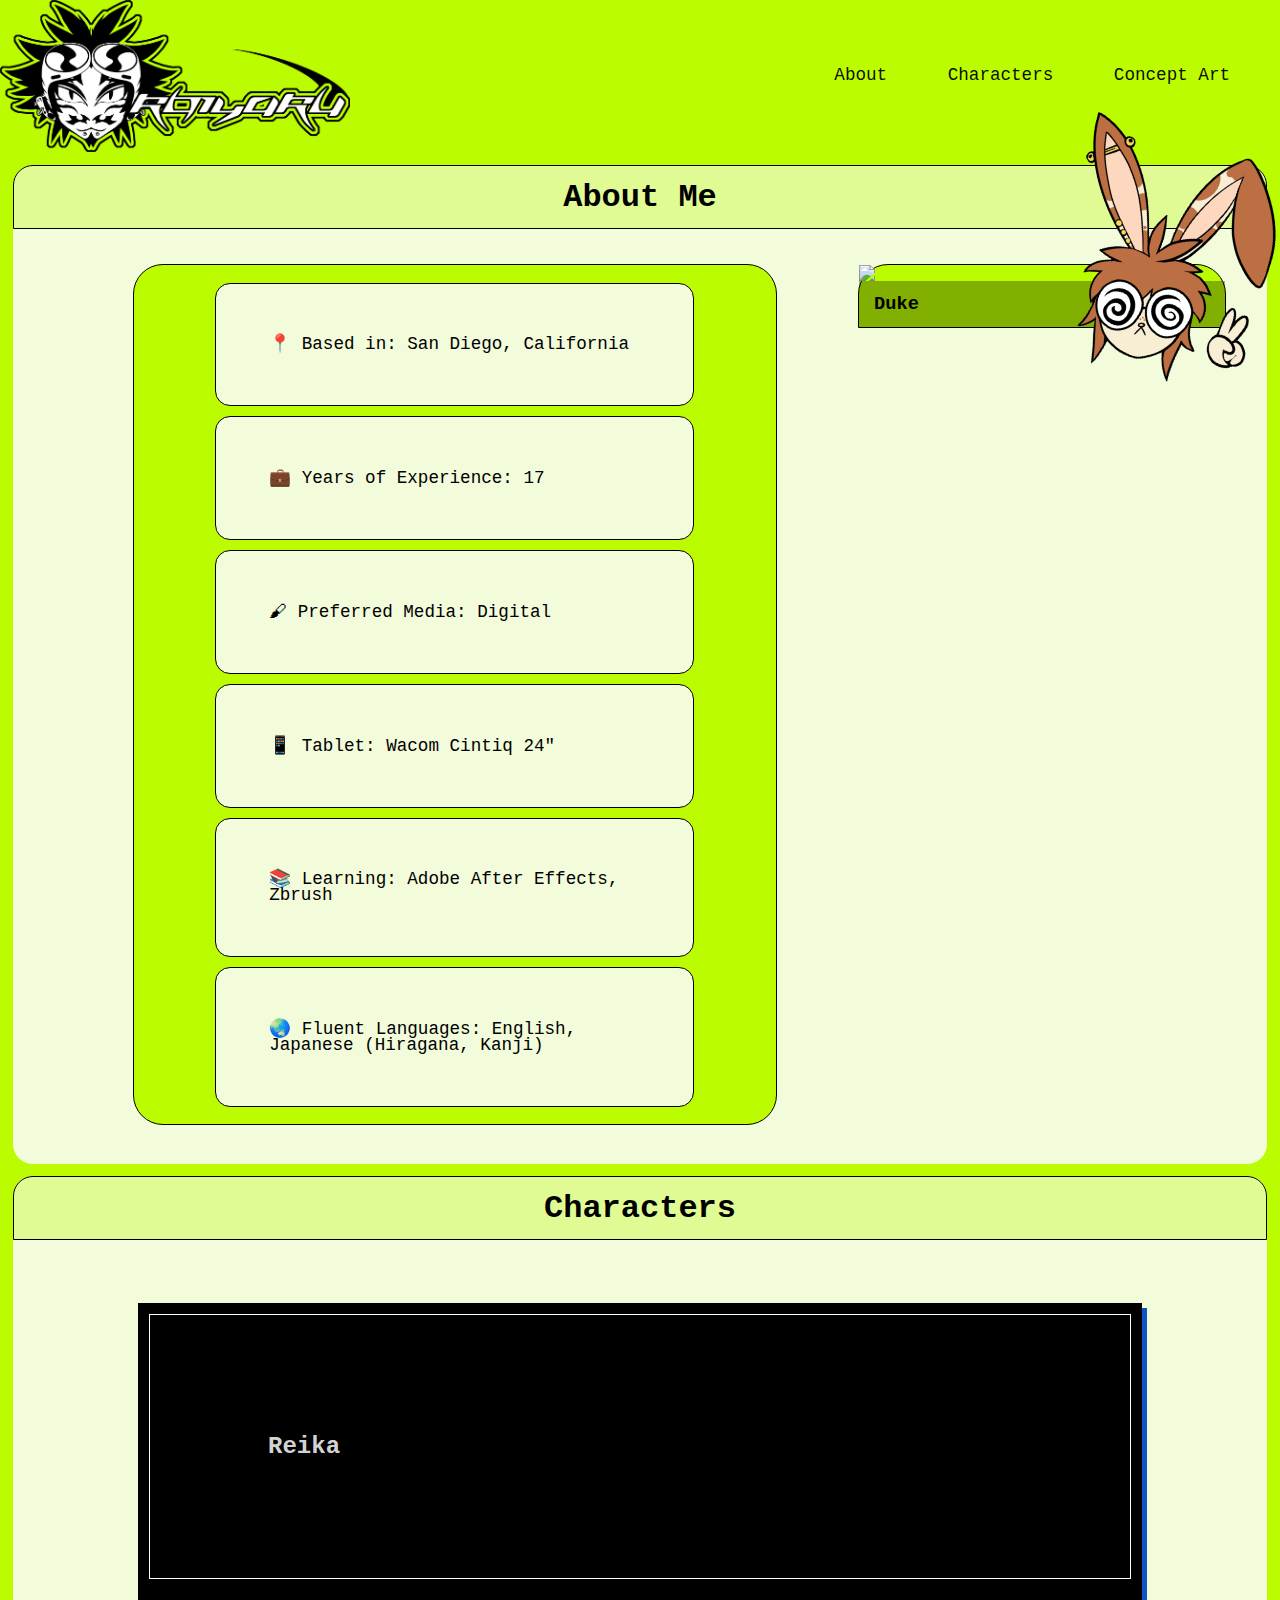
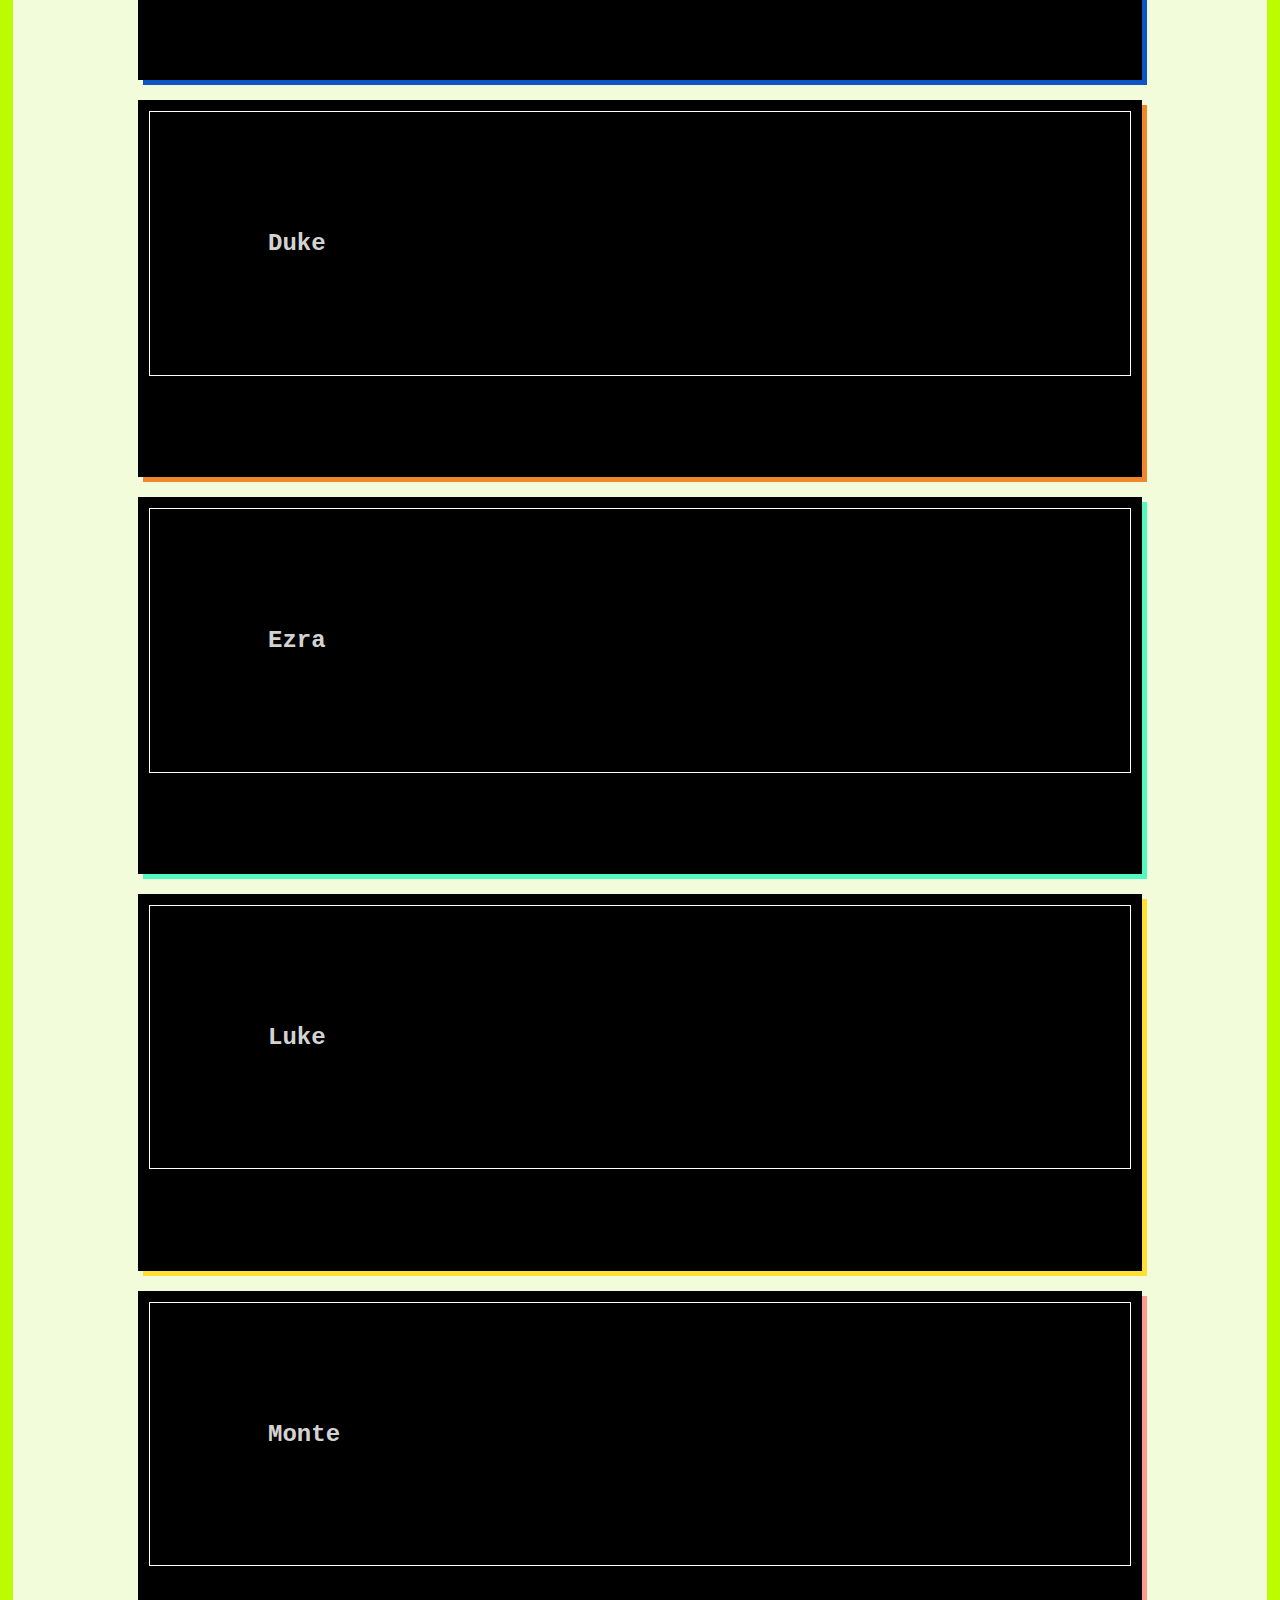
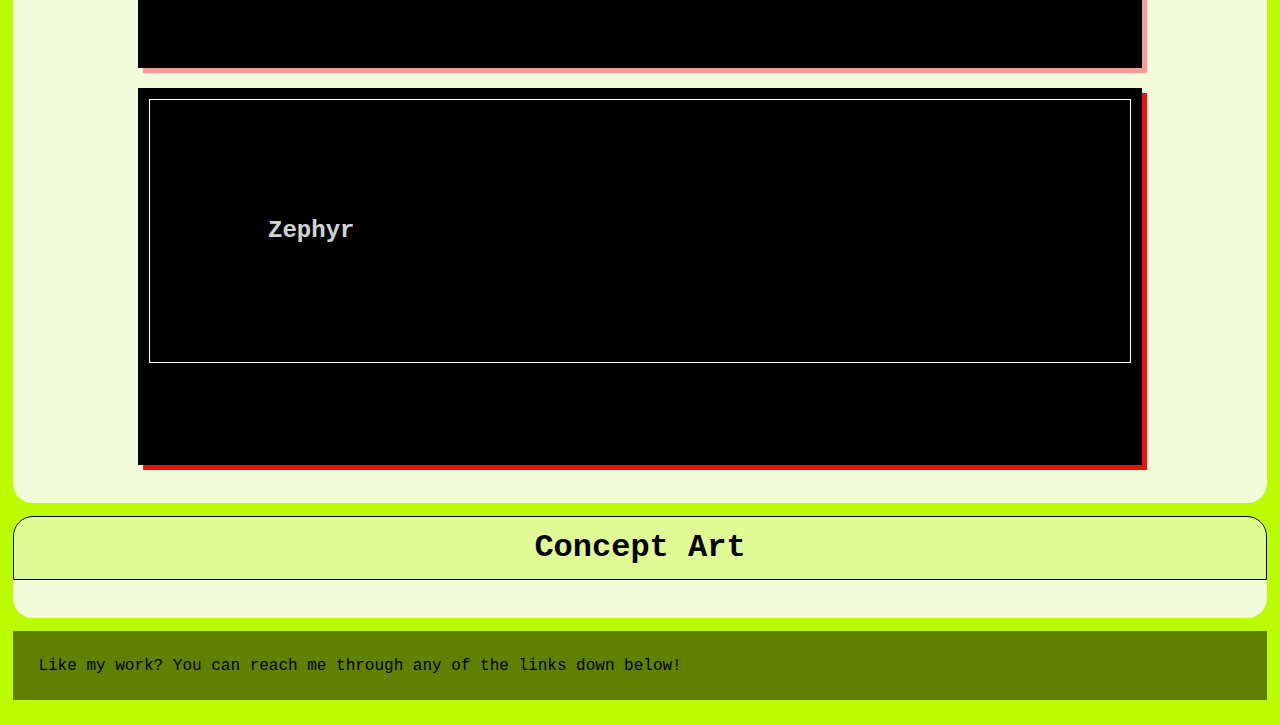
==== index.html @ 72b75927 "moved files around" ====
<!DOCTYPE html>

<html lang="en">
<head>
    <title>ro1yaru | home</title>
    <link rel="icon" type="image/x-icon" href="./logo-mobile.png"> 
    <meta charset="utf-8">
    <meta name="viewport" content="width=device-width, initial-scale=1.0">
    <link rel="stylesheet" href="./styles.css" media="screen">
    <link href="https://fonts.googleapis.com/css2?family=Ubuntu+Mono&display=swap" rel="stylesheet">

    
</head>



    <body>
<!-- ro1yaru logo-->
        <header>

            <div class="tablet-desktop header-logo-desktop">
                <img src="./logo-desktop.png" alt="ro1yaru logo">
            </div>

            <div class="mobile header-logo-mobile"> 
                <img src="./logo-mobile.png" alt="ro1yaru logo">
            </div>

        </header>


<!-- ro1yaru nav Home | Art | Contact-->
        <nav>
            <ul>
                <li><a href="#about-me">About </a></li>
                <li><a href="#characters">Characters</a></li>
                <li><a href="#concept-art">Concept Art</a></li>
            </ul>
        </nav>



        <main>



            <section class="corner" id="main-container1"> 
                <h1 class="container-title" id="about-me">About Me</h1> 

                <div class="about-wrapper">
                        <div class="about-text1">
                            <div class="text-container">
                                <p> 
                                    &#128205; Based in: San Diego, California
                                </p>
                                </div>
                                <div class="text-container">
                                    <p> 
                                        &#128188 Years of Experience: 17
                                    </p>
                                </div>
                                <div class="text-container">
                                    <p> 
                                        &#128396; Preferred Media: Digital
                                    </p>
                                </div>
                                <div class="text-container">
                                    <p> 
                                        &#128241; Tablet: Wacom Cintiq 24"
                                    </p>
                                </div>
                                <div class="text-container">
                                    <p> 
                                        &#128218; Learning: Adobe After Effects, Zbrush
                                    </p>
                                </div>
                                <div class="text-container">
                                <p> 
                                    &#127759; Fluent Languages: English, Japanese (Hiragana, Kanji)
                                </p>
                            </div>
                        </div>
                        <div class="about-text2"> 
                            <img src="./duke.gif">
                            <h3>Duke</h3>
                        </div>
                    </div>
            
              
                <img class="about-image" src="./about-me.png" alt="Persona of Me!">
            </section>





            <section class="corner" id="main-container2">
                <h1 class="container-title" id="characters">Characters</h1> 

                <!-- Grid for all of her characters -->


                <div class="character-grid">

                    
                    <section class="character-container1">
                        <div class="character-info">
                            <h2>Reika</h2>
                        </div>
                    </section>

                    
                    <section class="character-container2">
                        <div class="character-info">
                            <h2>Duke</h2>
                        </div>
                    </section>

                    
                    <section class="character-container3">
                        <div class="character-info">
                            <h2>Ezra</h2>
                        </div>
                    </section>

                    
                    <section class="character-container4">
                        <div class="character-info">
                            <h2>Luke</h2>
                        </div>
                    </section>

                    
                    <section class="character-container5">
                        <div class="character-info">
                            <h2>Monte</h2>
                        </div>
                    </section>

                    
                    <section class="character-container6">
                        <div class="character-info">
                            <h2>Zephyr</h2>
                        </div>
                    </section>

                </div>

            </section>





            <section  class="corner" id="main-container3">
                <h1 class="container-title"id="concept-art">Concept Art</h1>

            </section>




        </main>




        <footer>
            <p>Like my work? You can reach me through any of the links down below!</p>
        </footer>





    </body>



</html>
---- styles.css ----
* {
    margin: 0;
    padding: 0;
    box-sizing: border-box;
}
html {
  scroll-behavior: smooth;
}
body {
    background-color: rgb(187, 252, 0);
    font-family: 'Ubuntu Mono', monospace;
}
img {
    display: block;
    max-width: 100%;
}
.corner {
    border-radius: 20px;
}
/* Mobile Class Layout */ 
@media all and (min-width: 280px) and (max-width: 425px) {
/* Show Mobile + Hide Desktop */
.mobile {
    display: block;
}
.tablet-desktop {
    display: none;
}
/* Header */
header { 
    float: left;
}
.header-logo-mobile {
    width: 180px;
}




/* Nav */
nav {
    color: white;
}
nav ul {
    list-style-type: none;
}
nav li {
    display: inline-block;
}
nav li a {
    text-decoration: none;
}



/* Main */
main {
    clear: left;
}



/* Footer */


}





/* Tablet Class Layout */
@media all and (min-width: 426px) and (max-width: 768px) {
/* Alter Desktop + Hide Mobile */
.mobile {
    display: block;
}
.tablet-desktop {
    display: none;
}

/* Header */
header { 
    float: left;
}
.header-logo-mobile {
    width: 150px;
}



/* Nav */
nav {
    float: right;
    margin: 70px 0px;
    font-size: 1.1em;
    
}
nav ul {
    list-style-type: none;
}
nav li {
    display: inline-block;
    margin-right: 20px;
}
nav li a {
    text-decoration: none;
    color: rgb(0, 0, 0);    
}

/* Main */
main {
    clear: left;
}


/* Footer */



}





/* Desktop Class Layout*/
@media all and (min-width: 769px) {
/* Show Desktop + Hide Mobile */
.mobile {
    display: none;
}
.tablet-desktop {
    display: block;
}



/* Header */
header {
    float: left;
    margin-bottom: 1%;
}
.header-logo-desktop {
    width: 350px;
    height: auto;
}








/* Nav */
nav {
    float: right;
    padding-top: 65px;
    font-size: 1.1em;
    
}
nav ul {
    list-style-type: none;
}
nav li {
    display: inline-block;
    margin-right: 50px;
}
nav li a {
    text-decoration: none;
    color: rgba(0, 0, 0, 0.945);
}
nav li a:hover {
    color:rgb(226, 149, 33);
    transition: 0.3s;
}


/* Main */
.container-title {
    text-align: center;
    margin: 0%;
    padding: 1%;
    background-color: rgba(189, 252, 0, 0.322);
    border: 1px solid black;
    border-top-left-radius: 20px;
    border-top-right-radius: 20px;
}
main {
    clear: left;
}
.about-wrapper {
    display: grid; 
    margin: 2% 0% 0% 4%;
    gap: 10px;
    align-items: start;
}
.text-container {
    margin: 2%;
    background-color: rgba(250, 250, 250, 0.87);
    padding: 10.6%;
    border: 1px solid black;
    border-radius: 15px;
    font-size: 1.1em;
}
.about-text1{
    border: 1px solid black;
    padding: 1% 10% 1% 10%;
    margin-right: 10%;
    border-radius: 30px;
    background-color: rgb(187, 252, 0);
    line-height: 1em;
    grid-row: row;
    grid-column: col / span 2;
}
.about-text2{
    border: 1px solid black;
    padding: 0%;
    margin-right: 10%;
    border-top-left-radius: 30px;
    border-top-right-radius: 30px;
    background-color: rgb(187, 252, 0);
    line-height: 1em;
    grid-row: row;
    grid-column: col  3/ span 6;
}
.about-text2 h3 {
    padding: 4%;
    background-color: rgba(0, 0, 0, 0.301);
}
.about-image {
    top: 120px;
    height: 30%;
    margin-left: 80%;
    position: absolute;
    transform: rotate(20deg);
    transition: 1s;
}
.about-image:hover {
    height: 38%;
    transform: rotate(0deg);
}
#main-container1, #main-container2, #main-container3 {
    padding: 0% 0% 3% 0%;
    margin: 1% 1% 0% 1%; 
    background-color: rgba(250, 250, 250, 0.87);
}
.character-grid {
    display: grid;
    gap: 20px 10px;
    margin: 5% 10% 0% 10%;
    color:rgba(250, 250, 250, 0.87);
}
h2 {
    color:rgba(250, 250, 250, 0.87)
}
.character-container1 {
    background-color: rgb(0, 0, 0);
    border: 1px solid black;
    padding: 1% 1% 10% 1%;
    box-shadow: 5px 5px 0px rgb(12,85,197);
    transition: 1s;
    display: grid;
}
.character-container1:hover {
    background-color: rgb(0, 0, 0);
    border: 1px solid black;
    box-shadow: 20px 20px 0px rgb(12,85,197);
}
.character-container2 {
    background-color: black;
    border: 1px solid black;
    padding: 1% 1% 10% 1%;    
    box-shadow: 5px 5px 0px rgb(239,134,43);
    transition: 1s;
    display: grid;
}
.character-container2:hover {
    background-color: black;
    border: 1px solid black;
    box-shadow: 20px 20px 0px rgb(239,134,43);
}
.character-container3 {
    background-color: black;
    border: 1px solid black;
    padding: 1% 1% 10% 1%;
    box-shadow: 5px 5px 0px rgb(81, 250, 194);
    transition: 1s;
    display: grid;
}
.character-container3:hover {
    background-color: black;
    border: 1px solid black;
    box-shadow: 20px 20px 0px rgb(81, 250, 194);
}
.character-container4 {
    background-color: black;
    border: 1px solid black;
    padding: 1% 1% 10% 1%;
    box-shadow: 5px 5px 0px rgb(255, 223, 50);
    transition: 1s;
    display: grid;
}
.character-container4:hover {
    background-color: black;
    border: 1px solid black;
    box-shadow: 20px 20px 0px rgb(255, 223, 50);
}
.character-container5 {
    background-color: black;
    border: 1px solid black;
    padding: 1% 1% 10% 1%;
    box-shadow: 5px 5px 0px rgb(255, 153, 151);
    transition: 1s;
    display: grid;
}
.character-container5:hover {
    background-color: black;
    border: 1px solid black;
    box-shadow: 20px 20px 0px rgb(255, 153, 151);
}
.character-container6 {
    background-color: black;
    border: 1px solid black;
    padding: 1% 1% 10% 1%;
    box-shadow: 5px 5px 0px rgb(243, 15, 10);
    transition: 1s;
    display: grid;
}
.character-container6:hover {
    background-color: black;
    border: 1px solid black;
    box-shadow: 20px 20px 0px rgb(243, 15, 10);
}
.character-info {
    grid-row: row;
    padding: 12%;
    border: 1px solid white;
}
.character-picture {
    grid-row: row;
    padding: 12%;
}




/* Footer */
footer {
    background-color: rgba(0, 0, 0, 0.486);
    margin: 1%;
    padding: 2%;
}
}
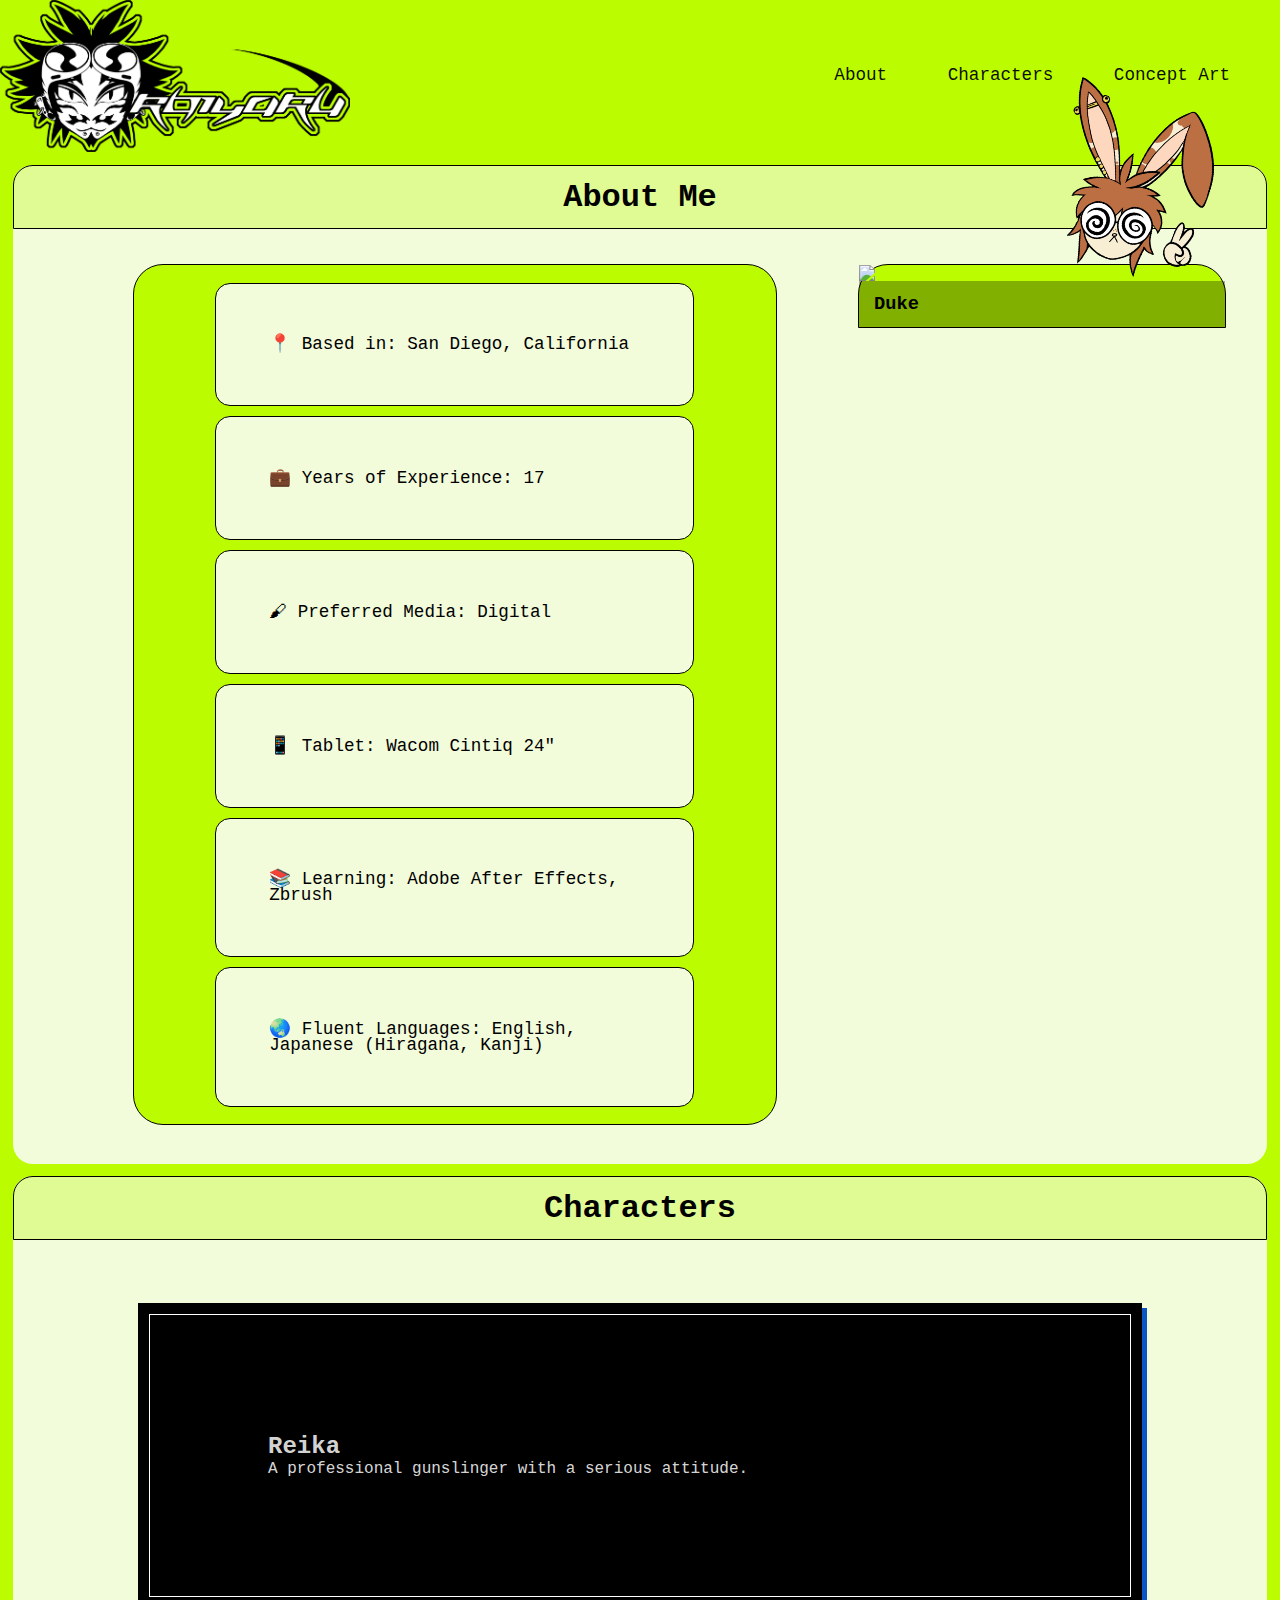
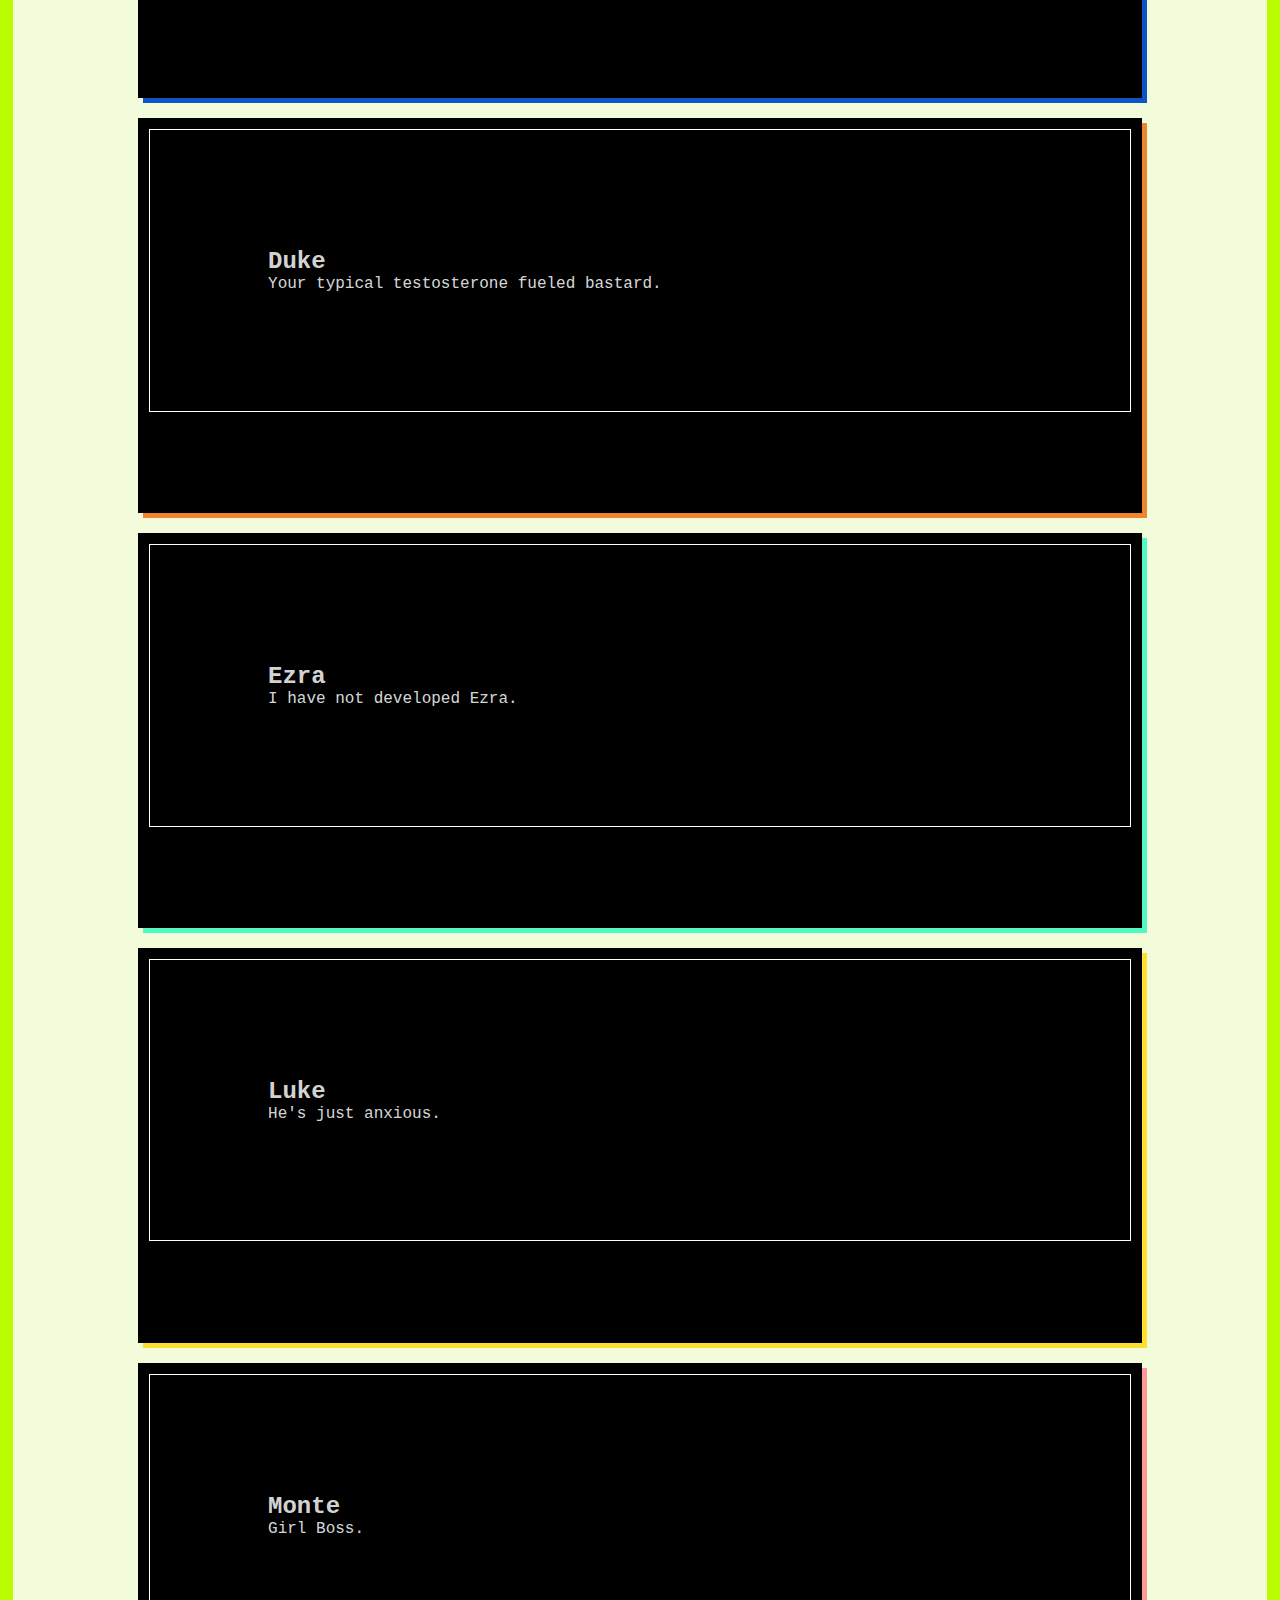
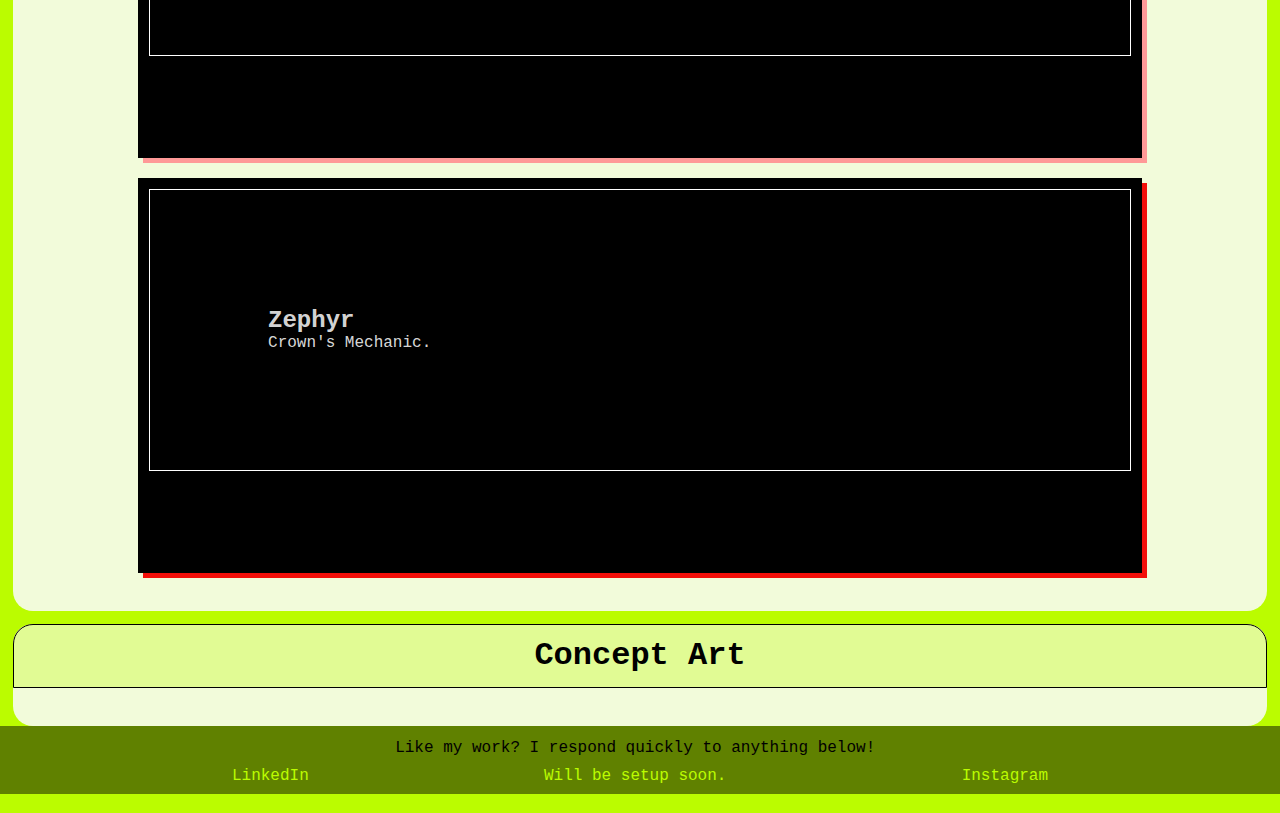
==== commit c3883f2a: "made changes to tablet css viewport added .tablet element to specify tablet viewport modified footer" ====
--- a/index.html
+++ b/index.html
@@ -2,7 +2,7 @@
 
 <html lang="en">
 <head>
-    <title>ro1yaru | home</title>
+    <title>ro1yaru</title>
     <link rel="icon" type="image/x-icon" href="./logo-mobile.png"> 
     <meta charset="utf-8">
     <meta name="viewport" content="width=device-width, initial-scale=1.0">
@@ -18,11 +18,11 @@
 <!-- ro1yaru logo-->
         <header>
 
-            <div class="tablet-desktop header-logo-desktop">
+            <div class="desktop header-logo-desktop">
                 <img src="./logo-desktop.png" alt="ro1yaru logo">
             </div>
 
-            <div class="mobile header-logo-mobile"> 
+            <div class="tablet mobile header-logo-mobile"> 
                 <img src="./logo-mobile.png" alt="ro1yaru logo">
             </div>
 
@@ -106,6 +106,7 @@
                     <section class="character-container1">
                         <div class="character-info">
                             <h2>Reika</h2>
+                            <p class="tablet-desktop">A professional gunslinger with a serious attitude.</p>
                         </div>
                     </section>
 
@@ -113,6 +114,7 @@
                     <section class="character-container2">
                         <div class="character-info">
                             <h2>Duke</h2>
+                            <p class="tablet-desktop">Your typical testosterone fueled bastard.</p>
                         </div>
                     </section>
 
@@ -120,6 +122,7 @@
                     <section class="character-container3">
                         <div class="character-info">
                             <h2>Ezra</h2>
+                            <p class="tablet-desktop">I have not developed Ezra.</p>
                         </div>
                     </section>
 
@@ -127,6 +130,7 @@
                     <section class="character-container4">
                         <div class="character-info">
                             <h2>Luke</h2>
+                            <p class="tablet-desktop">He's just anxious.</p>
                         </div>
                     </section>
 
@@ -134,6 +138,7 @@
                     <section class="character-container5">
                         <div class="character-info">
                             <h2>Monte</h2>
+                            <p class="tablet-desktop">Girl Boss.</p>
                         </div>
                     </section>
 
@@ -141,6 +146,7 @@
                     <section class="character-container6">
                         <div class="character-info">
                             <h2>Zephyr</h2>
+                            <p class="tablet-desktop">Crown's Mechanic.</p>
                         </div>
                     </section>
 
@@ -166,7 +172,19 @@
 
 
         <footer>
-            <p>Like my work? You can reach me through any of the links down below!</p>
+
+            <ul>
+                <li><a href="https://www.linkedin.com/in/ava-roper-82548a226/" target="_blank">LinkedIn</a></li>
+                <li>
+                    <p class="tablet">Click a link to reach out!</p>
+                    <p class="desktop">Like my work? I respond quickly to anything below!</p>
+                    <p><a href="mailto:google@gmail.com">Will be setup soon.</a></p>
+                </li>
+                <li><a href="https://www.instagram.com/ro1yaru/" target="_blank">Instagram</a></li>
+            </ul>
+
+
+
         </footer>
 
 
--- a/styles.css
+++ b/styles.css
@@ -23,6 +23,9 @@
 .mobile {
     display: block;
 }
+.tablet {
+    display: none;
+}
 .tablet-desktop {
     display: none;
 }
@@ -73,9 +76,12 @@
 @media all and (min-width: 426px) and (max-width: 768px) {
 /* Alter Desktop + Hide Mobile */
 .mobile {
+    display: none;
+}
+.tablet {
     display: block;
 }
-.tablet-desktop {
+.desktop {
     display: none;
 }
 
@@ -84,7 +90,7 @@
     float: left;
 }
 .header-logo-mobile {
-    width: 150px;
+    width: 149px;
 }
 
 
@@ -92,8 +98,8 @@
 /* Nav */
 nav {
     float: right;
-    margin: 70px 0px;
-    font-size: 1.1em;
+    margin: 48px 0px;
+    font-size: 1em;
     
 }
 nav ul {
@@ -101,20 +107,204 @@
 }
 nav li {
     display: inline-block;
-    margin-right: 20px;
+    margin: 0px 14px 0px 2px;
+    
 }
 nav li a {
     text-decoration: none;
     color: rgb(0, 0, 0);    
 }
+nav li a:hover {
+    color:rgb(226, 149, 33);
+    transition: 0.3s;
+}
 
 /* Main */
+.container-title {
+    text-align: center;
+    margin: 0%;
+    padding: 1%;
+    background-color: rgba(189, 252, 0, 0.322);
+    border: 1px solid black;
+    border-top-left-radius: 20px;
+    border-top-right-radius: 20px;
+}
 main {
     clear: left;
 }
+.about-wrapper {
+    display: inline-grid; 
+    margin: 2% 0% 0% 4%;
+    gap: 10px;
+    align-items: start;
+}
+.text-container {
+    margin: 2%;
+    background-color: rgba(250, 250, 250, 0.87);
+    padding: 10.6%;
+    border: 1px solid black;
+    border-radius: 15px;
+    font-size: 1.1em;
+}
+.about-text1{
+    border: 1px solid black;
+    padding: 1% 10% 1% 10%;
+    margin-right: 10%;
+    border-radius: 30px;
+    background-color: rgb(187, 252, 0);
+    line-height: 1em;
+    grid-row: row;
+    grid-column: col / span 2;
+}
+.about-text2{
+    border: 1px solid black;
+    padding: 0%;
+    margin-right: 10%;
+    border-top-left-radius: 30px;
+    border-top-right-radius: 30px;
+    background-color: rgb(187, 252, 0);
+    line-height: 1em;
+    grid-row: row;
+    grid-column: col  3/ span 6;
+}
+.about-text2 h3 {
+    padding: 4%;
+    background-color: rgba(0, 0, 0, 0.301);
+}
+.about-image {
+    top: 5.3em;
+    height: 150px;
+    margin-left: 80%;
+    position: absolute;
+    transform: rotate(20deg);
+    transition: 1s;
+}
+.about-image:hover {
+    transform: rotate(0deg);
+}
+#main-container1, #main-container2, #main-container3 {
+    padding: 0% 0% 3% 0%;
+    margin: 1% 1% 0% 1%; 
+    background-color: rgba(250, 250, 250, 0.87);
+}
+.character-grid {
+    display: grid;
+    gap: 20px 10px;
+    margin: 5% 10% 0% 10%;
+    color:rgba(250, 250, 250, 0.87);
+}
+h2 {
+    color:rgba(250, 250, 250, 0.87)
+}
+.character-container1 {
+    background-color: rgb(0, 0, 0);
+    border: 1px solid black;
+    padding: 1% 1% 10% 1%;
+    box-shadow: 5px 5px 0px rgb(12,85,197);
+    transition: 1s;
+    display: grid;
+}
+.character-container1:hover {
+    background-color: rgb(0, 0, 0);
+    border: 1px solid black;
+    box-shadow: 20px 20px 0px rgb(12,85,197);
+}
+.character-container2 {
+    background-color: black;
+    border: 1px solid black;
+    padding: 1% 1% 10% 1%;    
+    box-shadow: 5px 5px 0px rgb(239,134,43);
+    transition: 1s;
+    display: grid;
+}
+.character-container2:hover {
+    background-color: black;
+    border: 1px solid black;
+    box-shadow: 20px 20px 0px rgb(239,134,43);
+}
+.character-container3 {
+    background-color: black;
+    border: 1px solid black;
+    padding: 1% 1% 10% 1%;
+    box-shadow: 5px 5px 0px rgb(81, 250, 194);
+    transition: 1s;
+    display: grid;
+}
+.character-container3:hover {
+    background-color: black;
+    border: 1px solid black;
+    box-shadow: 20px 20px 0px rgb(81, 250, 194);
+}
+.character-container4 {
+    background-color: black;
+    border: 1px solid black;
+    padding: 1% 1% 10% 1%;
+    box-shadow: 5px 5px 0px rgb(255, 223, 50);
+    transition: 1s;
+    display: grid;
+}
+.character-container4:hover {
+    background-color: black;
+    border: 1px solid black;
+    box-shadow: 20px 20px 0px rgb(255, 223, 50);
+}
+.character-container5 {
+    background-color: black;
+    border: 1px solid black;
+    padding: 1% 1% 10% 1%;
+    box-shadow: 5px 5px 0px rgb(255, 153, 151);
+    transition: 1s;
+    display: grid;
+}
+.character-container5:hover {
+    background-color: black;
+    border: 1px solid black;
+    box-shadow: 20px 20px 0px rgb(255, 153, 151);
+}
+.character-container6 {
+    background-color: black;
+    border: 1px solid black;
+    padding: 1% 1% 10% 1%;
+    box-shadow: 5px 5px 0px rgb(243, 15, 10);
+    transition: 1s;
+    display: grid;
+}
+.character-container6:hover {
+    background-color: black;
+    border: 1px solid black;
+    box-shadow: 20px 20px 0px rgb(243, 15, 10);
+}
+.character-info {
+    grid-row: row;
+    padding: 12%;
+    border: 1px solid white;
+}
+.character-picture {
+    grid-row: row;
+    padding: 12%;
+}
 
 
 /* Footer */
+footer {
+    background-color: rgba(0, 0, 0, 0.486);
+    text-align: center;
+}
+footer li {
+    display: inline-block;
+    margin: 1% 2% 0% 2%;
+}
+footer li a {
+    text-decoration: none;
+    color:rgb(187, 252, 0);
+}
+footer li a:hover {
+    color: rgb(226, 149, 33);
+    transition: 1s;
+}
+footer p {
+    margin-bottom: 2%;
+}
 
 
 
@@ -130,7 +320,10 @@
 .mobile {
     display: none;
 }
-.tablet-desktop {
+.tablet {
+    display: none;
+}
+.desktop {
     display: block;
 }
 
@@ -230,8 +423,8 @@
     background-color: rgba(0, 0, 0, 0.301);
 }
 .about-image {
-    top: 120px;
-    height: 30%;
+    top: 5.2em;
+    height: 200px;
     margin-left: 80%;
     position: absolute;
     transform: rotate(20deg);
@@ -349,7 +542,20 @@
 /* Footer */
 footer {
     background-color: rgba(0, 0, 0, 0.486);
-    margin: 1%;
-    padding: 2%;
-}
-}+    text-align: center;
+}
+footer li {
+    display: inline-block;
+    margin: 1% 3% 0% 3%;
+}
+footer li a {
+    text-decoration: none;
+    color:rgb(187, 252, 0);
+}
+footer li a:hover {
+    color: rgb(226, 149, 33);
+    transition: 1s;
+}
+footer p {
+    margin-bottom: 2%;
+}
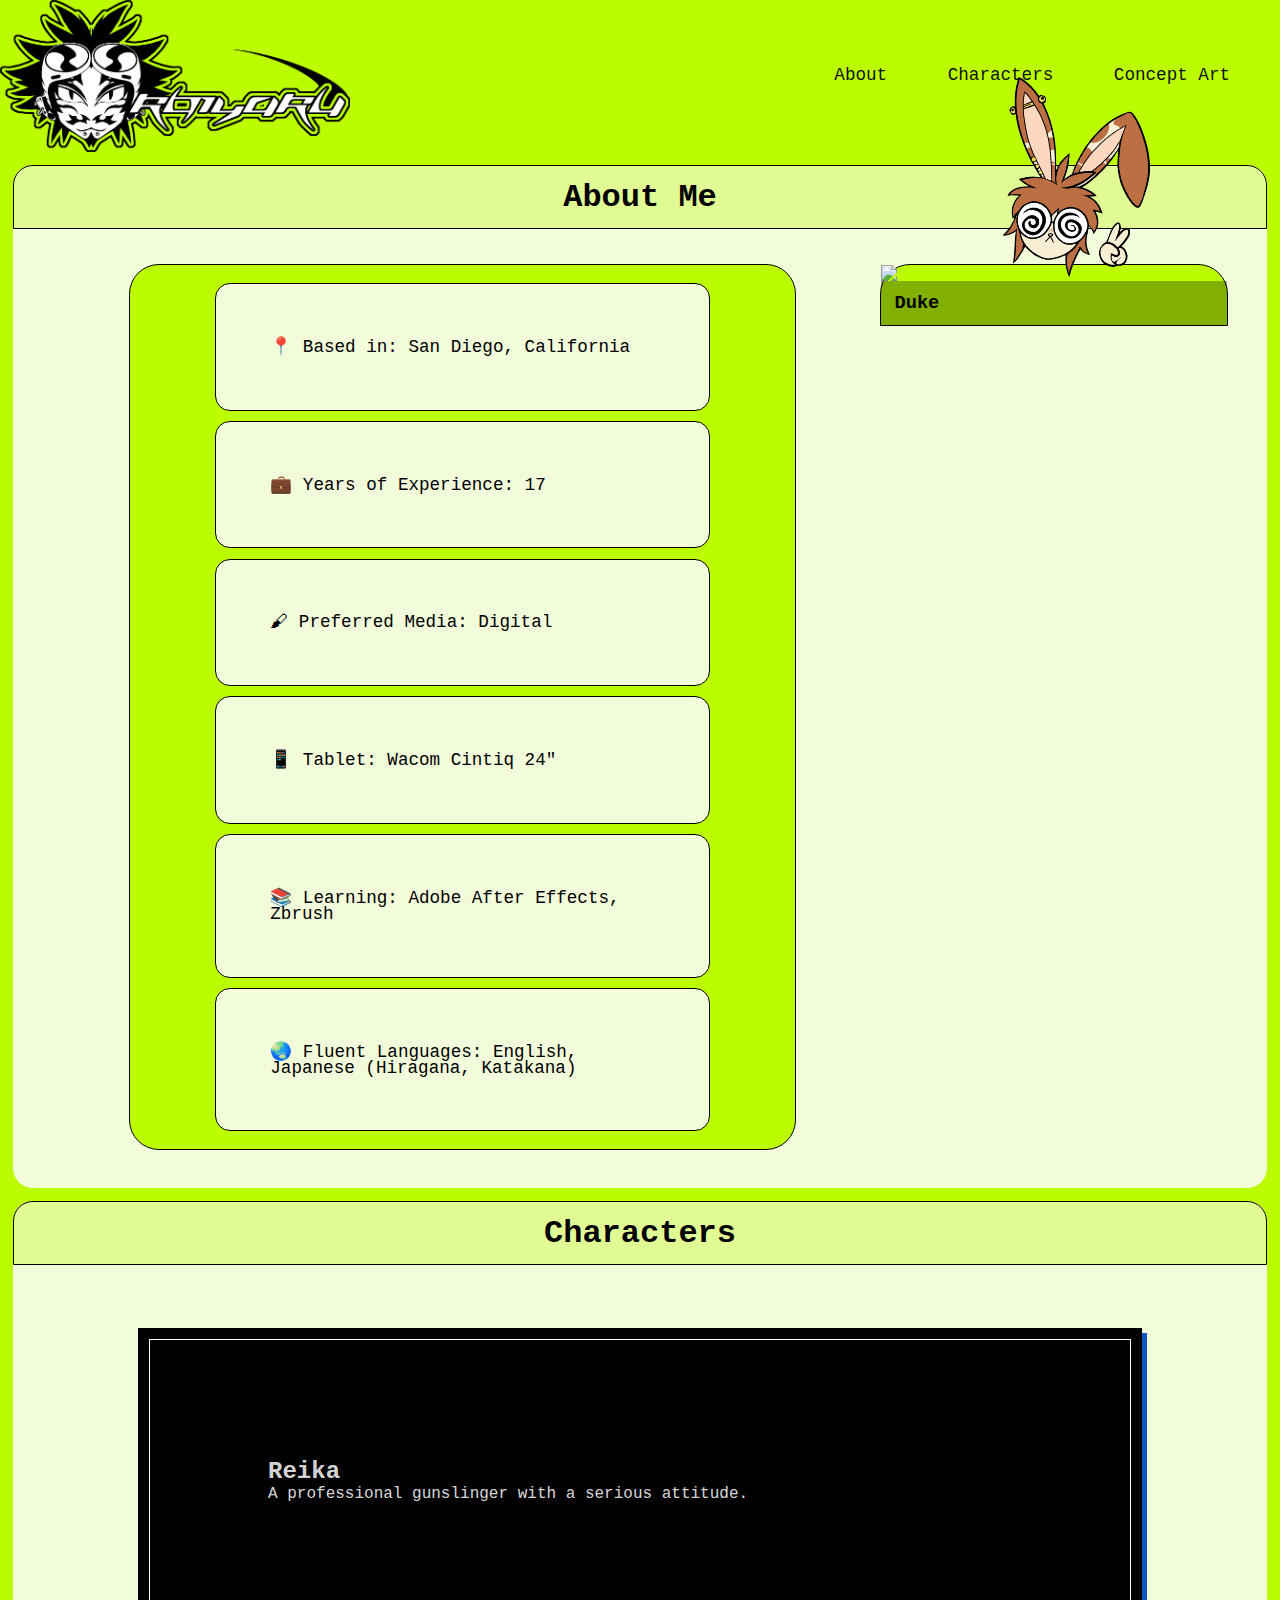
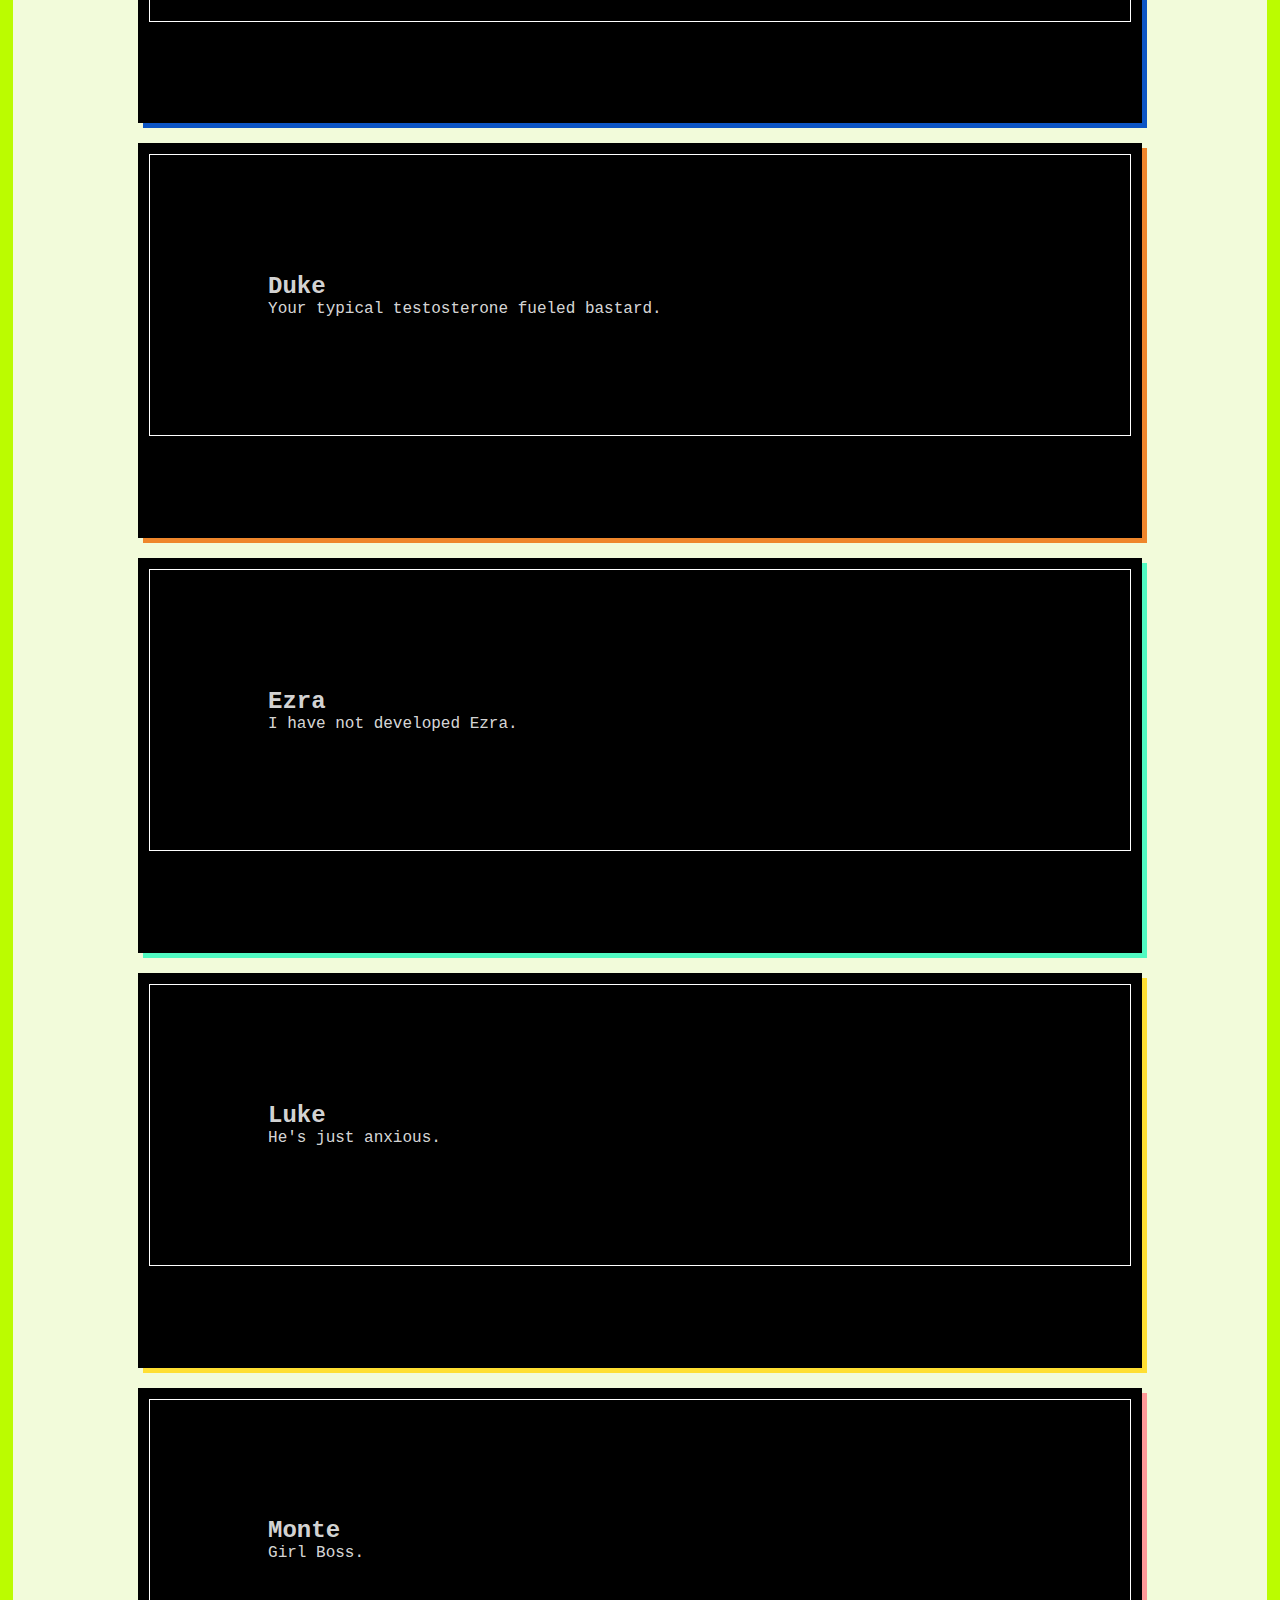
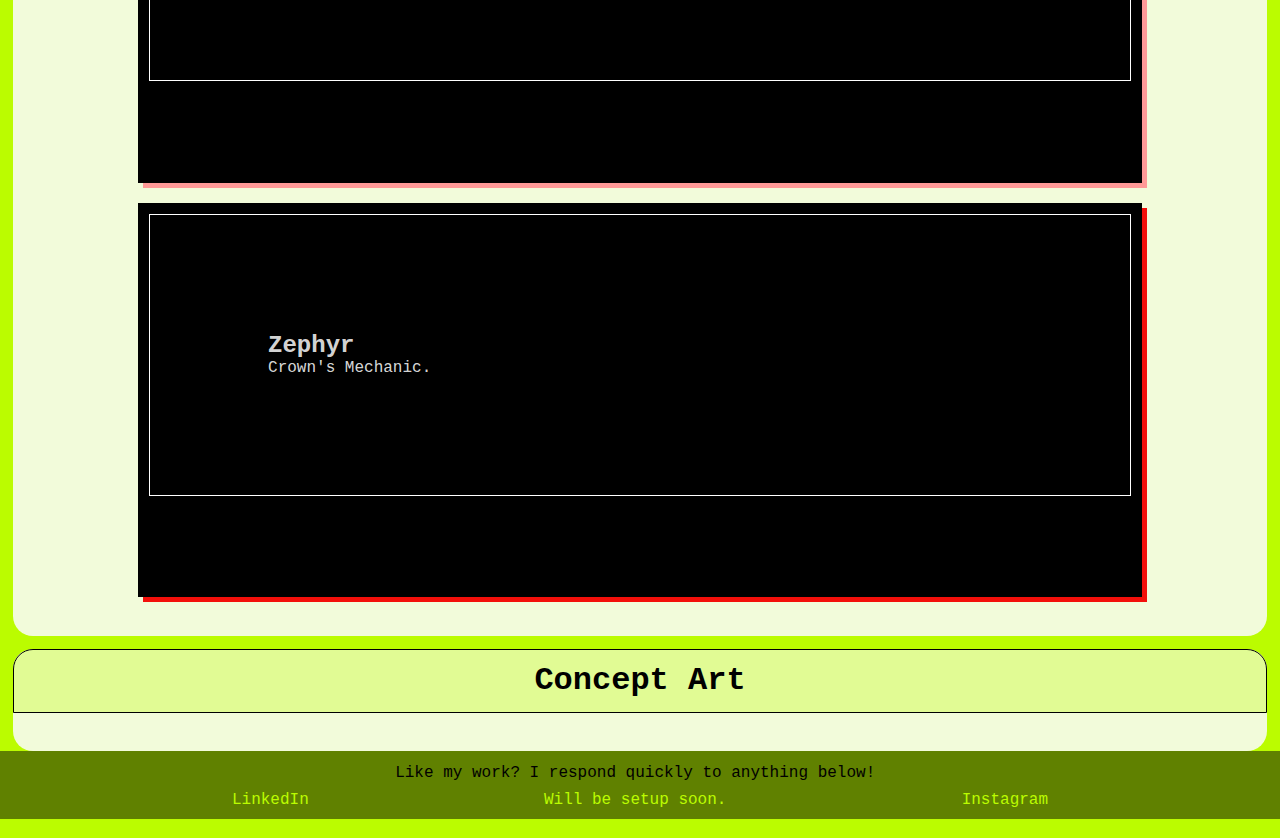
==== commit 3579a6a2: "ok one more time lol" ====
--- a/index.html
+++ b/index.html
@@ -76,7 +76,7 @@
                                 </div>
                                 <div class="text-container">
                                 <p> 
-                                    &#127759; Fluent Languages: English, Japanese (Hiragana, Kanji)
+                                    &#127759; Fluent Languages: English, Japanese (Hiragana, Katakana)
                                 </p>
                             </div>
                         </div>
--- a/styles.css
+++ b/styles.css
@@ -173,8 +173,8 @@
 }
 .about-image {
     top: 5.3em;
-    height: 150px;
-    margin-left: 80%;
+    height: 130px;
+    margin-left: 68%;
     position: absolute;
     transform: rotate(20deg);
     transition: 1s;
@@ -425,7 +425,7 @@
 .about-image {
     top: 5.2em;
     height: 200px;
-    margin-left: 80%;
+    margin-left: 75%;
     position: absolute;
     transform: rotate(20deg);
     transition: 1s;
